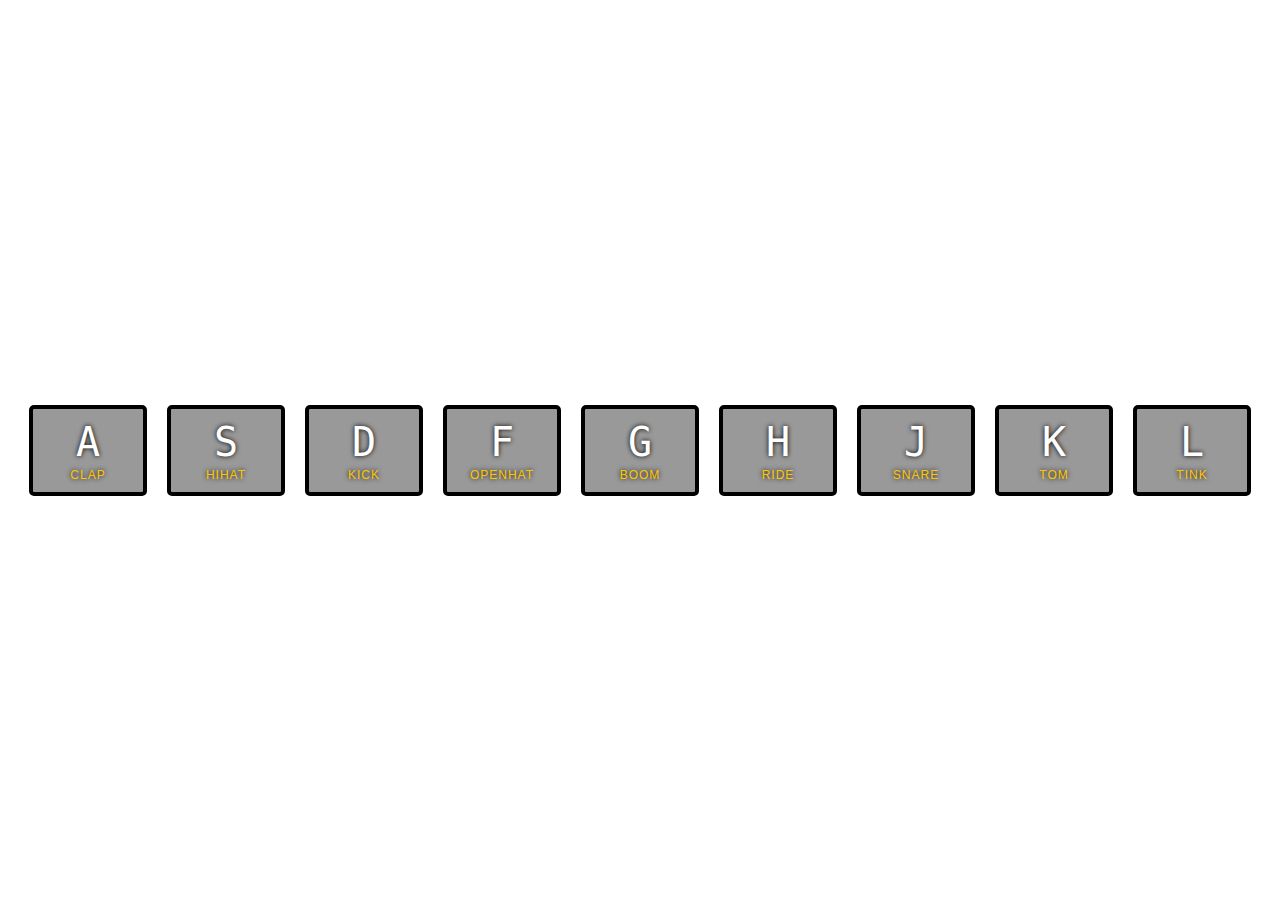
==== index.html @ ac92d57f "initial commit for basic drum kit" ====
<!DOCTYPE html>
<html lang="en">
  <head>
    <meta charset="UTF-8" />
    <meta http-equiv="X-UA-Compatible" content="IE=edge" />
    <meta name="viewport" content="width=device-width, initial-scale=1.0" />
    <title>Document</title>
    <link rel="stylesheet" href="style.css" />
  </head>
  <body>
    <div class="keys">
      <div data-key="65" class="key">
        <kbd>A</kbd>
        <span class="sound">clap</span>
      </div>
      <div data-key="83" class="key">
        <kbd>S</kbd>
        <span class="sound">hihat</span>
      </div>
      <div data-key="68" class="key">
        <kbd>D</kbd>
        <span class="sound">kick</span>
      </div>
      <div data-key="70" class="key">
        <kbd>F</kbd>
        <span class="sound">openhat</span>
      </div>
      <div data-key="71" class="key">
        <kbd>G</kbd>
        <span class="sound">boom</span>
      </div>
      <div data-key="72" class="key">
        <kbd>H</kbd>
        <span class="sound">ride</span>
      </div>
      <div data-key="74" class="key">
        <kbd>J</kbd>
        <span class="sound">snare</span>
      </div>
      <div data-key="75" class="key">
        <kbd>K</kbd>
        <span class="sound">tom</span>
      </div>
      <div data-key="76" class="key">
        <kbd>L</kbd>
        <span class="sound">tink</span>
      </div>
    </div>

    <audio data-key="65" src="sounds/clap.wav"></audio>
    <audio data-key="83" src="sounds/hihat.wav"></audio>
    <audio data-key="68" src="sounds/kick.wav"></audio>
    <audio data-key="70" src="sounds/openhat.wav"></audio>
    <audio data-key="71" src="sounds/boom.wav"></audio>
    <audio data-key="72" src="sounds/ride.wav"></audio>
    <audio data-key="74" src="sounds/snare.wav"></audio>
    <audio data-key="75" src="sounds/tom.wav"></audio>
    <audio data-key="76" src="sounds/tink.wav"></audio>

    <script src="main.js"></script>
  </body>
</html>
---- style.css ----
html {
  font-size: 10px;
  /* background: url("./background.jpg") bottom center; */
  background-size: cover;
}

body,
html {
  margin: 0;
  padding: 0;
  font-family: sans-serif;
}

.keys {
  display: flex;
  flex: 1;
  min-height: 100vh;
  align-items: center;
  justify-content: center;
}

.key {
  border: 0.4rem solid black;
  border-radius: 0.5rem;
  margin: 1rem;
  font-size: 1.5rem;
  padding: 1rem 0.5rem;
  transition: all 0.07s ease;
  width: 10rem;
  text-align: center;
  color: white;
  background: rgba(0, 0, 0, 0.4);
  text-shadow: 0 0 0.5rem black;
}

.playing {
  transform: scale(1.1);
  border-color: #ffc600;
  box-shadow: 0 0 1rem #ffc600;
}

kbd {
  display: block;
  font-size: 4rem;
}

.sound {
  font-size: 1.2rem;
  text-transform: uppercase;
  letter-spacing: 0.1rem;
  color: #ffc600;
}
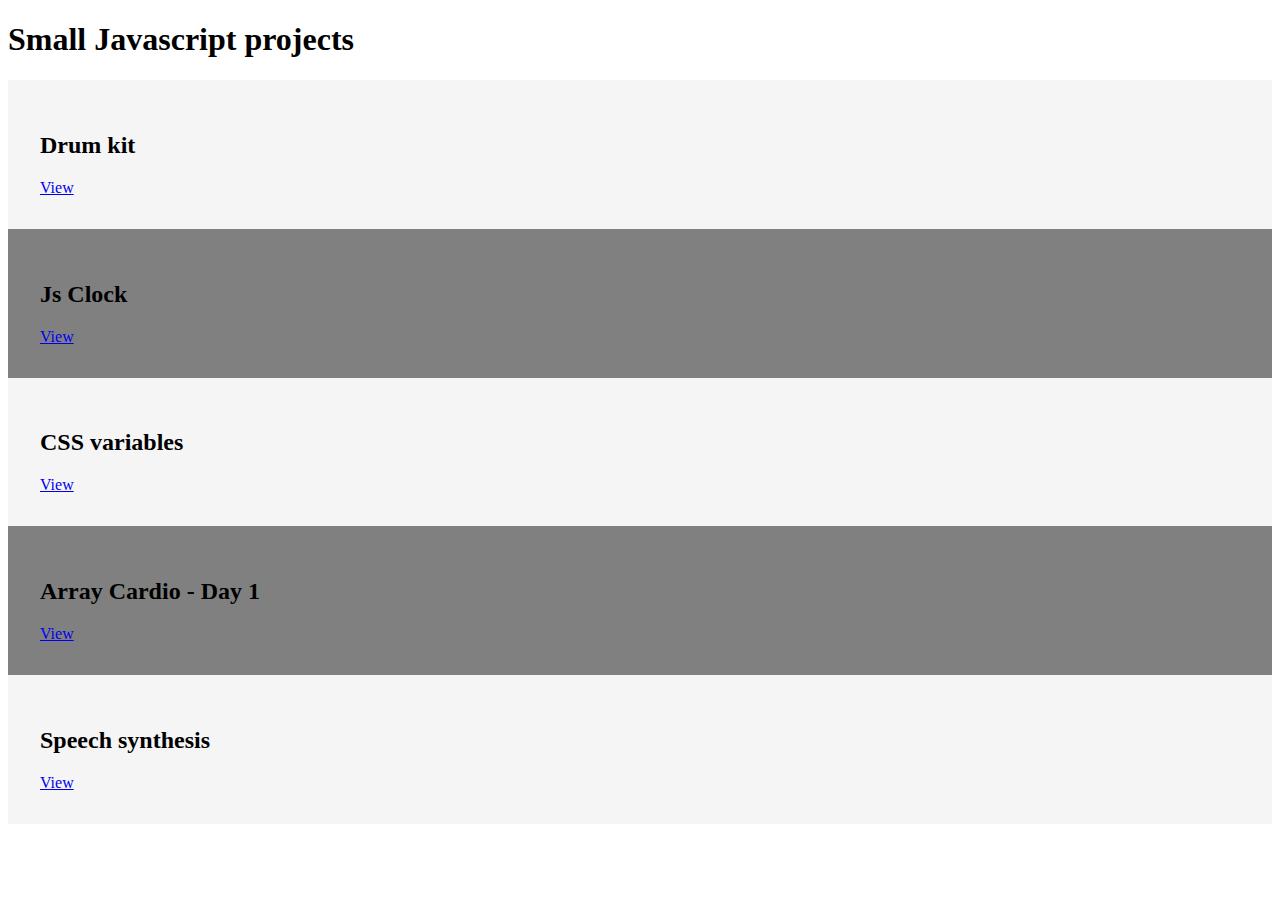
==== commit 30d604b9: "commit lesson 23" ====
--- a/index.html
+++ b/index.html
@@ -4,58 +4,14 @@
     <meta charset="UTF-8" />
     <meta http-equiv="X-UA-Compatible" content="IE=edge" />
     <meta name="viewport" content="width=device-width, initial-scale=1.0" />
+
+    <link rel="stylesheet" href="main.css" />
     <title>Document</title>
-    <link rel="stylesheet" href="style.css" />
   </head>
   <body>
-    <div class="keys">
-      <div data-key="65" class="key">
-        <kbd>A</kbd>
-        <span class="sound">clap</span>
-      </div>
-      <div data-key="83" class="key">
-        <kbd>S</kbd>
-        <span class="sound">hihat</span>
-      </div>
-      <div data-key="68" class="key">
-        <kbd>D</kbd>
-        <span class="sound">kick</span>
-      </div>
-      <div data-key="70" class="key">
-        <kbd>F</kbd>
-        <span class="sound">openhat</span>
-      </div>
-      <div data-key="71" class="key">
-        <kbd>G</kbd>
-        <span class="sound">boom</span>
-      </div>
-      <div data-key="72" class="key">
-        <kbd>H</kbd>
-        <span class="sound">ride</span>
-      </div>
-      <div data-key="74" class="key">
-        <kbd>J</kbd>
-        <span class="sound">snare</span>
-      </div>
-      <div data-key="75" class="key">
-        <kbd>K</kbd>
-        <span class="sound">tom</span>
-      </div>
-      <div data-key="76" class="key">
-        <kbd>L</kbd>
-        <span class="sound">tink</span>
-      </div>
-    </div>
-
-    <audio data-key="65" src="sounds/clap.wav"></audio>
-    <audio data-key="83" src="sounds/hihat.wav"></audio>
-    <audio data-key="68" src="sounds/kick.wav"></audio>
-    <audio data-key="70" src="sounds/openhat.wav"></audio>
-    <audio data-key="71" src="sounds/boom.wav"></audio>
-    <audio data-key="72" src="sounds/ride.wav"></audio>
-    <audio data-key="74" src="sounds/snare.wav"></audio>
-    <audio data-key="75" src="sounds/tom.wav"></audio>
-    <audio data-key="76" src="sounds/tink.wav"></audio>
+    <main id="appContainer">
+      <h1>Small Javascript projects</h1>
+    </main>
 
     <script src="main.js"></script>
   </body>
--- a/main.css
+++ b/main.css
@@ -0,0 +1,11 @@
+section {
+  padding: 2rem;
+}
+
+section:nth-child(odd) {
+  background-color: grey;
+}
+
+section:nth-child(even) {
+  background-color: #f5f5f5;
+}
